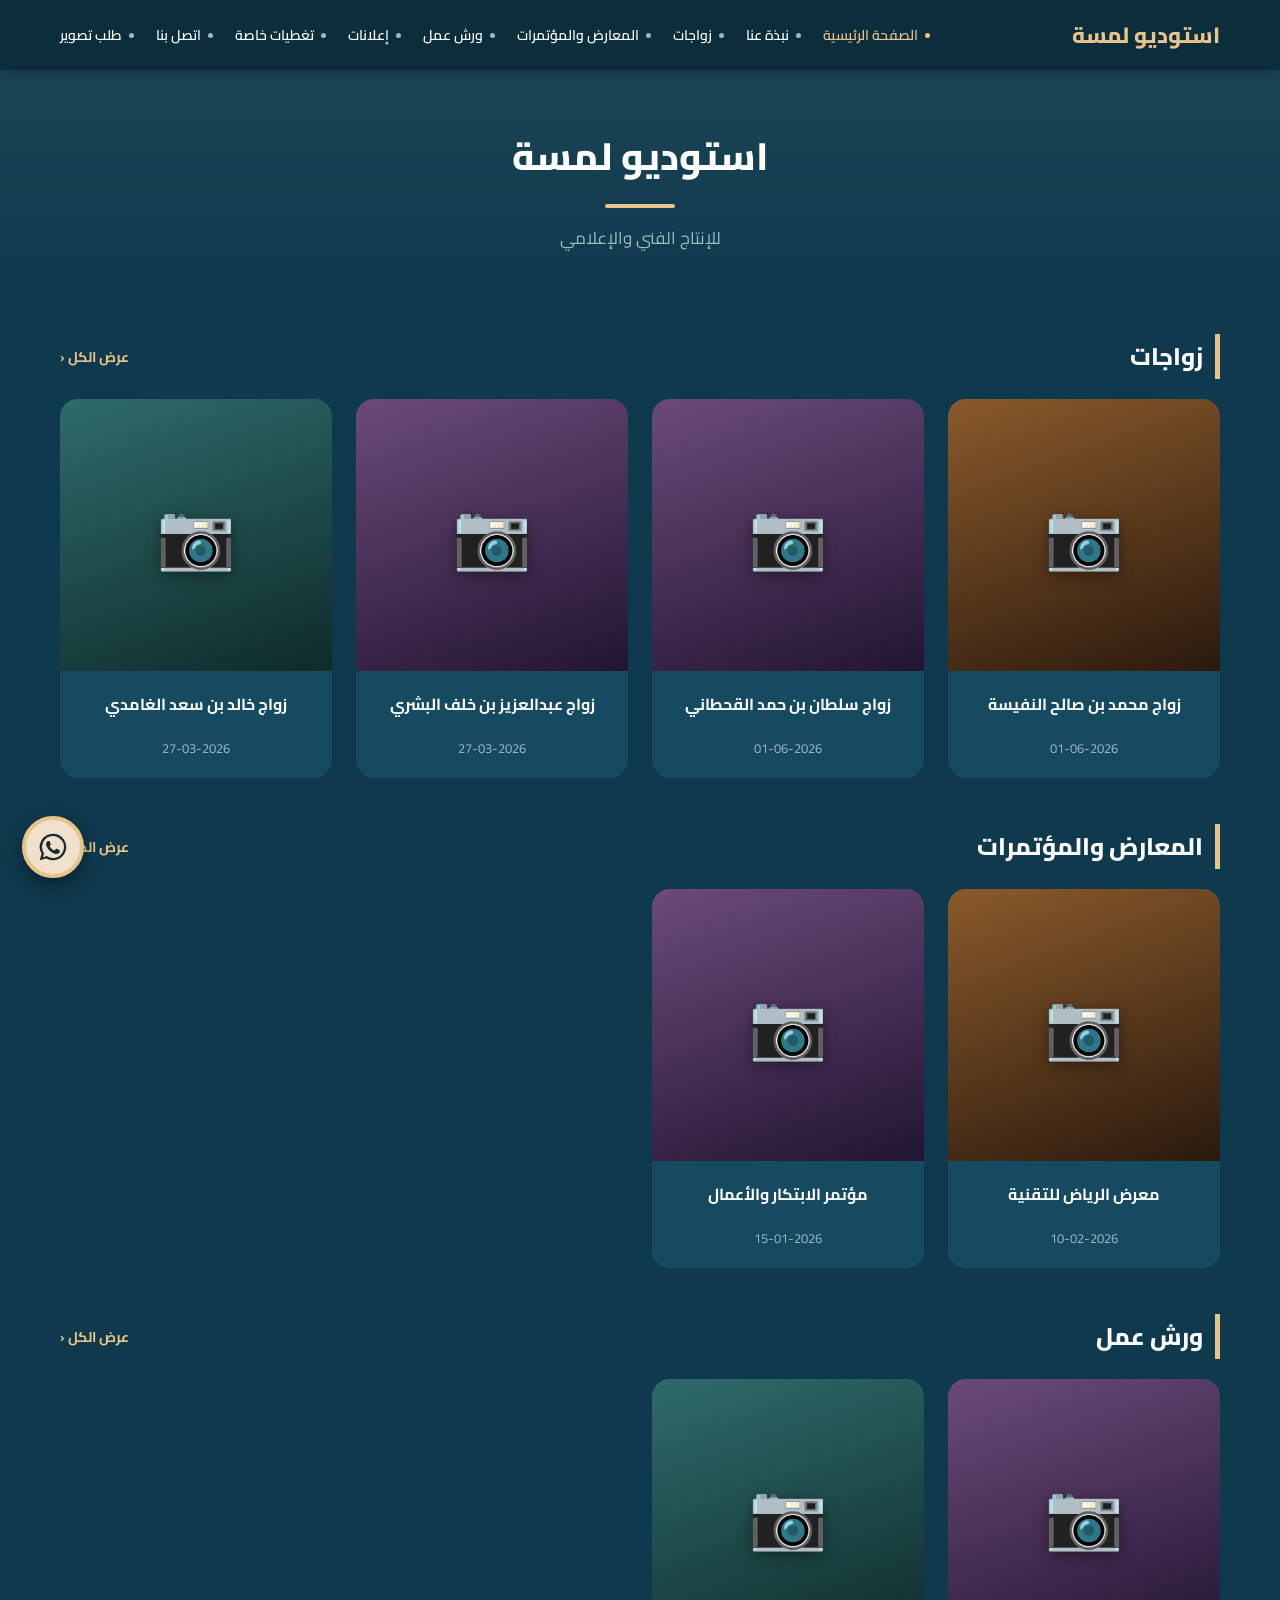
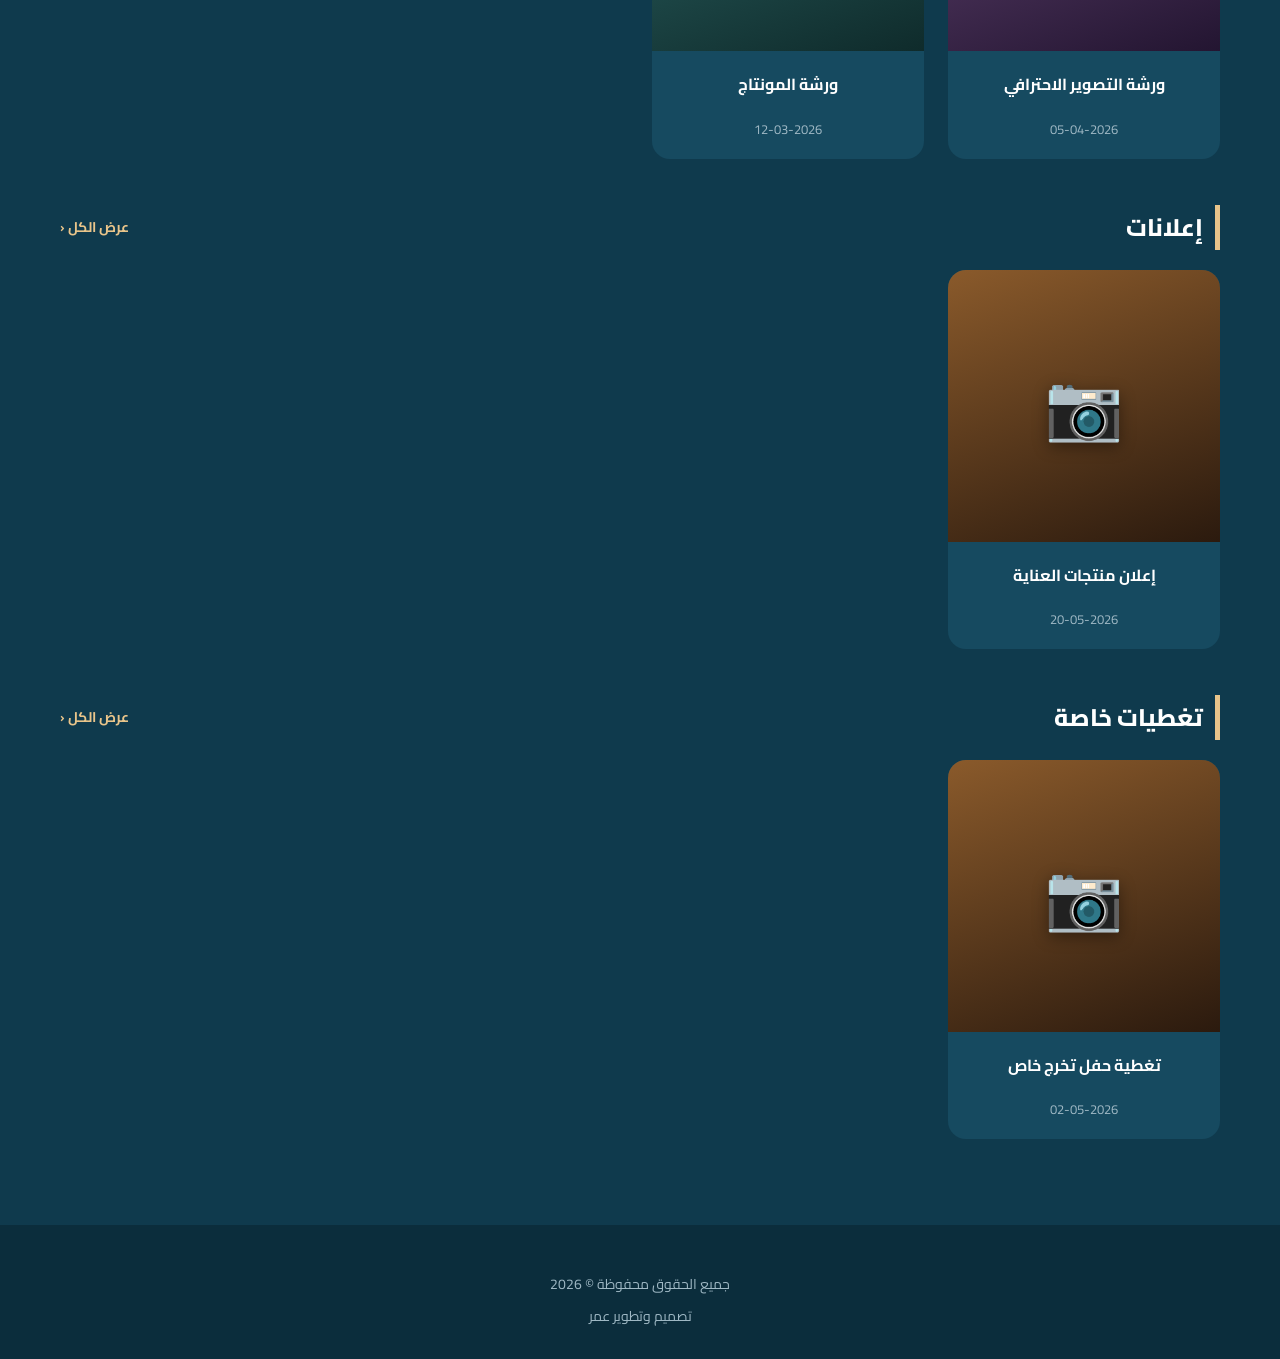
==== index.html @ 6d292be7 "إنشاء موقع زواجات مع لوحة الإدارة Co-Authored-By: Claude Sonnet 5.5 <noreply@anthropic.com> Claude-S" ====
<!DOCTYPE html>
<html lang="ar" dir="rtl">
<head>
<meta charset="UTF-8">
<meta name="viewport" content="width=device-width, initial-scale=1">
<title>جارٍ التحميل...</title>
<link href="https://fonts.googleapis.com/css2?family=Cairo:wght@400;600;700;800&display=swap" rel="stylesheet">
<link rel="stylesheet" href="style.css">
</head>
<body>

<header>
  <div class="header-in">
    <a href="#/" class="logo" id="logo"></a>
    <button class="menu-btn" id="menuBtn" aria-label="القائمة">☰</button>
    <nav id="nav"><ul id="menu"></ul></nav>
  </div>
</header>

<div id="view" style="flex:1;display:flex;flex-direction:column"></div>

<footer>
  <div class="social" id="social"></div>
  <p id="footText"></p>
  <p id="devText"></p>
</footer>

<a class="wa" id="waBtn" href="#" target="_blank" aria-label="واتساب">
  <svg viewBox="0 0 24 24"><path d="M12 2a10 10 0 0 0-8.6 15.1L2 22l5-1.3A10 10 0 1 0 12 2zm0 18.2c-1.5 0-3-.4-4.2-1.2l-.3-.2-3 .8.8-2.9-.2-.3A8.2 8.2 0 1 1 12 20.2zm4.5-6.1c-.2-.1-1.5-.7-1.7-.8-.2-.1-.4-.1-.6.1l-.8 1c-.1.2-.3.2-.5.1-1.4-.7-2.4-1.3-3.3-2.9-.1-.2 0-.4.1-.5l.4-.5.2-.4c.1-.2 0-.3 0-.5l-.8-1.8c-.2-.5-.4-.4-.6-.4h-.5c-.2 0-.5.1-.7.3-.2.3-.9.9-.9 2.2s.9 2.5 1.1 2.7c.1.2 1.8 2.8 4.4 3.9 1.6.7 2.2.7 3 .6.5-.1 1.5-.6 1.7-1.2.2-.6.2-1.100.2-1.200-.1-.1-.3-.2-.5-.3z"/></svg>
</a>

<div class="lightbox" id="lightbox"><button id="lbClose">✕</button><img id="lbImg" alt=""></div>

<script>
let D = null;
const view = document.getElementById('view');
let catPage = 1;

const esc = s => String(s ?? '').replace(/[&<>"']/g, c => ({'&':'&amp;','<':'&lt;','>':'&gt;','"':'&quot;',"'":'&#39;'}[c]));
const fmt = iso => { const m = /^(\d{4})-(\d{2})-(\d{2})$/.exec(iso||''); return m ? `${m[3]}-${m[2]}-${m[1]}` : (iso||''); };
const GRADS = [["#8a5a2b","#2b1a0e"],["#6b4a7a","#231531"],["#2f6b6b","#0f2b2b"],["#a07a3a","#35240e"],["#4a5f8a","#161f33"],["#7a3b3b","#2b1111"]];
const grad = id => { let h=0; for(const ch of String(id)) h=(h*31+ch.charCodeAt(0))>>>0; const g=GRADS[h%GRADS.length]; return `linear-gradient(160deg,${g[0]},${g[1]})`; };
const sorted = list => [...list].sort((a,b)=> (b.date||'').localeCompare(a.date||''));

async function init(){
  try{
    const r = await fetch('data.json?t=' + Date.now());
    if(!r.ok) throw 0;
    D = await r.json();
  }catch(e){
    view.innerHTML = '<div class="empty">تعذّر تحميل البيانات.<br>افتح الموقع من رابط الاستضافة (وليس بنقر الملف مباشرة).</div>';
    return;
  }
  applySettings();
  buildMenu();
  route();
}

function applySettings(){
  const s = D.settings, root = document.documentElement.style;
  root.setProperty('--bg', s.bg); root.setProperty('--bg-dark', s.bgDark);
  root.setProperty('--card', s.card); root.setProperty('--accent', s.accent);
  document.title = s.siteName;
  document.getElementById('logo').innerHTML = (s.logoImage ? `<img src="${esc(s.logoImage)}" alt="">` : '') + `<span>${esc(s.siteName)}</span>`;
  document.getElementById('footText').textContent = s.footerText || '';
  document.getElementById('devText').textContent = s.devText || '';
  const soc = [['x','X'],['instagram','IG'],['snap','SC'],['tiktok','TT'],['youtube','YT']];
  document.getElementById('social').innerHTML = soc.filter(([k])=>s.social && s.social[k]).map(([k,t])=>`<a href="${esc(s.social[k])}" target="_blank" rel="noopener">${t}</a>`).join('');
  document.getElementById('waBtn').href = waLink(s.waMessage);
}

function waLink(msg){ return `https://wa.me/${String(D.settings.waNumber||'').replace(/\D/g,'')}?text=${encodeURIComponent(msg||'')}`; }

function linkHref(l){
  if(l === 'home') return '#/';
  if(l === 'wa') return waLink(D.settings.waMessage);
  if(l.startsWith('cat:')) return '#/cat/' + l.slice(4);
  if(l.startsWith('page:')) return '#/page/' + l.slice(5);
  return l;
}

function buildMenu(){
  document.getElementById('menu').innerHTML = D.menu.map(m=>{
    const ext = m.link==='wa' || /^https?:/.test(m.link);
    return `<li><a href="${esc(linkHref(m.link))}" data-link="${esc(m.link)}" ${ext?'target="_blank" rel="noopener"':''}>${esc(m.label)}</a></li>`;
  }).join('');
}

function markActive(h){
  document.querySelectorAll('#menu a').forEach(a=>{
    a.classList.toggle('active', a.getAttribute('href') === h);
  });
}

function card(it){
  const cover = it.images && it.images[0];
  const n = (it.images||[]).length;
  return `<article class="card" onclick="location.hash='#/item/${esc(it.id)}'">
    <div class="thumb" style="background:${grad(it.id)}">
      ${cover ? `<img src="${esc(cover)}" alt="${esc(it.title)}" loading="lazy">` : `<span class="ph">📷</span>`}
      ${n>1 ? `<span class="count">${n} صور</span>` : ''}
    </div>
    <div class="info"><h3>${esc(it.title)}</h3><time>${fmt(it.date)}</time></div>
  </article>`;
}

function titleBlock(t, sub){
  return `<section class="page-title"><h1>${esc(t)}</h1>${sub?`<p>${esc(sub)}</p>`:''}</section>`;
}
function crumbs(...parts){
  return `<div class="crumbs"><div><a href="#/">الصفحة الرئيسية</a>${parts.map(p=>' &nbsp;›&nbsp; '+p).join('')}</div></div>`;
}

function route(){
  const h = location.hash || '#/';
  document.getElementById('nav').classList.remove('open');
  window.scrollTo(0,0);
  const parts = h.slice(2).split('/');

  if(parts[0]==='cat') return showCat(parts[1]);
  if(parts[0]==='item') return showItem(parts[1]);
  if(parts[0]==='page') return showPage(parts[1]);
  showHome();
}

function showHome(){
  markActive('#/');
  let html = titleBlock(D.settings.siteName, D.settings.tagline) + '<main>';
  let any = false;
  D.categories.forEach(c=>{
    const list = sorted(D.items.filter(i=>i.category===c.id)).slice(0,4);
    if(!list.length) return;
    any = true;
    html += `<div class="home-section"><div class="section-head"><h2>${esc(c.name)}</h2><a href="#/cat/${esc(c.id)}">عرض الكل ‹</a></div><div class="grid">${list.map(card).join('')}</div></div>`;
  });
  if(!any) html += '<div class="empty">لا توجد أعمال بعد.</div>';
  view.innerHTML = html + '</main>';
}

function showCat(id){
  const c = D.categories.find(x=>x.id===id);
  if(!c){ view.innerHTML = titleBlock('القسم غير موجود') + '<main><div class="empty">لم نجد هذا القسم.</div></main>'; return; }
  markActive('#/cat/'+id);
  const per = Math.max(1, +D.settings.perPage || 8);
  const list = sorted(D.items.filter(i=>i.category===id));
  const pages = Math.max(1, Math.ceil(list.length/per));
  if(catPage > pages) catPage = 1;
  let html = titleBlock(c.name) + crumbs(esc(c.name)) + '<main>';
  html += list.length ? `<div class="grid">${list.slice((catPage-1)*per, catPage*per).map(card).join('')}</div>` : '<div class="empty">لا توجد أعمال في هذا القسم بعد.</div>';
  if(pages > 1){
    html += '<div class="pager">';
    for(let i=1;i<=pages;i++) html += `<button class="${i===catPage?'on':''}" onclick="goPage(${i})">${i}</button>`;
    html += `<button ${catPage===pages?'disabled':''} onclick="goPage(${catPage+1})">«</button></div>`;
  }
  view.innerHTML = html + '</main>';
}
function goPage(n){ catPage = n; route(); }

let gi = 0, gimgs = [];
function showItem(id){
  const it = D.items.find(x=>x.id===id);
  if(!it){ view.innerHTML = titleBlock('العمل غير موجود') + '<main><div class="empty">لم نجد هذا العمل.</div></main>'; return; }
  const c = D.categories.find(x=>x.id===it.category);
  markActive(c ? '#/cat/'+c.id : '');
  gimgs = it.images || []; gi = 0;
  const msg = `${D.settings.waMessage || ''} ${it.title}`.trim();
  view.innerHTML = crumbs(...[c?`<a href="#/cat/${esc(c.id)}">${esc(c.name)}</a>`:'', esc(it.title)].filter(Boolean)) +
    `<main><div class="detail">
      <div class="gallery" id="gal" style="${gimgs.length?'':'background:'+grad(it.id)}"></div>
      <h1>${esc(it.title)}</h1><time>${fmt(it.date)}</time>
      ${it.description ? `<p class="desc">${esc(it.description)}</p>` : ''}
      <a class="btn" target="_blank" rel="noopener" href="${waLink(msg)}">اطلب تصوير مثل هذا عبر واتساب</a>
    </div></main>`;
  drawGallery();
  const gal = document.getElementById('gal');
  let x0 = null;
  gal.addEventListener('touchstart', e=>{ x0 = e.touches[0].clientX; }, {passive:true});
  gal.addEventListener('touchend', e=>{ if(x0===null) return; const dx = e.changedTouches[0].clientX - x0; if(Math.abs(dx)>50) moveG(dx<0?1:-1); x0=null; });
}
function drawGallery(){
  const g = document.getElementById('gal'); if(!g) return;
  if(!gimgs.length){ g.innerHTML = '<div class="ph">📷</div>'; return; }
  g.innerHTML = `<img src="${esc(gimgs[gi])}" alt="" onclick="openLb()">` +
    (gimgs.length>1 ? `<button class="arrow prev" onclick="moveG(-1)">›</button><button class="arrow next" onclick="moveG(1)">‹</button>
      <span class="num">${gi+1} / ${gimgs.length}</span>
      <div class="dots">${gimgs.map((_,i)=>`<i class="${i===gi?'on':''}"></i>`).join('')}</div>` : '');
}
function moveG(d){ gi = (gi + d + gimgs.length) % gimgs.length; drawGallery(); }
function openLb(){ document.getElementById('lbImg').src = gimgs[gi]; document.getElementById('lightbox').classList.add('open'); }
document.getElementById('lbClose').onclick = ()=>document.getElementById('lightbox').classList.remove('open');
document.getElementById('lightbox').onclick = e=>{ if(e.target.id==='lightbox') e.currentTarget.classList.remove('open'); };

function showPage(id){
  const p = (D.pages||[]).find(x=>x.id===id);
  if(!p){ view.innerHTML = titleBlock('الصفحة غير موجودة') + '<main><div class="empty">لم نجد هذه الصفحة.</div></main>'; return; }
  markActive('#/page/'+id);
  view.innerHTML = titleBlock(p.title) + crumbs(esc(p.title)) + `<main><div class="page-body">${esc(p.content)}</div></main>`;
}

document.getElementById('menuBtn').onclick = ()=>document.getElementById('nav').classList.toggle('open');
window.addEventListener('hashchange', ()=>{ catPage = 1; if(D) route(); });
init();
</script>
</body>
</html>
---- style.css ----
:root{
  --bg:#0f3a4d;
  --bg-dark:#0b2d3c;
  --card:#164a60;
  --accent:#e8c48a;
  --text:#ffffff;
  --muted:#9fb8c4;
}
*{box-sizing:border-box;margin:0;padding:0}
body{font-family:'Cairo',Tahoma,Arial,sans-serif;background:var(--bg);color:var(--text);min-height:100vh;display:flex;flex-direction:column}
a{color:inherit;text-decoration:none}
img{display:block;max-width:100%}

/* الهيدر */
header{background:var(--bg-dark);position:sticky;top:0;z-index:50;box-shadow:0 2px 12px rgba(0,0,0,.3)}
.header-in{max-width:1200px;margin:auto;display:flex;align-items:center;justify-content:space-between;padding:14px 20px}
.logo{font-size:22px;font-weight:800;color:var(--accent);display:flex;align-items:center;gap:10px}
.logo img{height:38px;width:auto}
nav ul{list-style:none;display:flex;gap:22px;flex-wrap:wrap}
nav a{font-size:14px;font-weight:600;display:flex;align-items:center;gap:7px;padding:4px 0;transition:.2s}
nav a::before{content:"";width:5px;height:5px;border-radius:50%;background:var(--muted)}
nav a:hover,nav a.active{color:var(--accent)}
nav a:hover::before,nav a.active::before{background:var(--accent)}
.menu-btn{display:none;background:none;border:0;color:#fff;font-size:28px;cursor:pointer}

/* عنوان الصفحة */
.page-title{background:linear-gradient(180deg,rgba(255,255,255,.05),transparent);text-align:center;padding:50px 20px 30px}
.page-title h1{font-size:38px;font-weight:800}
.page-title h1::after{content:"";display:block;width:70px;height:4px;background:var(--accent);border-radius:4px;margin:12px auto 0}
.page-title p{margin-top:14px;color:var(--muted);font-size:17px}
.crumbs{background:rgba(255,255,255,.06);padding:11px 20px;font-size:14px;color:var(--muted)}
.crumbs div{max-width:1200px;margin:auto}
.crumbs a:hover{color:var(--accent)}

main{flex:1;max-width:1200px;width:100%;margin:auto;padding:40px 20px}

/* الشبكة */
.grid{display:grid;grid-template-columns:repeat(4,1fr);gap:24px}
.card{background:var(--card);border-radius:18px;overflow:hidden;display:flex;flex-direction:column;transition:transform .25s,box-shadow .25s;cursor:pointer}
.card:hover{transform:translateY(-6px);box-shadow:0 12px 28px rgba(0,0,0,.4)}
.thumb{aspect-ratio:1/1;display:flex;align-items:center;justify-content:center;font-size:64px;position:relative;overflow:hidden}
.thumb img{width:100%;height:100%;object-fit:cover}
.thumb .ph{position:relative;z-index:1;filter:drop-shadow(0 4px 8px rgba(0,0,0,.4))}
.thumb .count{position:absolute;bottom:10px;left:10px;background:rgba(0,0,0,.6);font-size:12px;padding:3px 10px;border-radius:20px;z-index:2}
.info{padding:20px 14px 18px;text-align:center;display:flex;flex-direction:column;justify-content:space-between;gap:18px;flex:1}
.info h3{font-size:16px;font-weight:700;line-height:1.7}
.info time{font-size:13px;color:var(--muted)}

.section-head{display:flex;justify-content:space-between;align-items:center;margin:10px 0 20px}
.section-head h2{font-size:24px;font-weight:800;border-right:5px solid var(--accent);padding-right:12px}
.section-head a{color:var(--accent);font-weight:700;font-size:14px}
.home-section{margin-bottom:46px}

/* الترقيم */
.pager{display:flex;justify-content:center;gap:10px;margin-top:44px;flex-wrap:wrap}
.pager button{min-width:42px;height:42px;border-radius:50%;border:2px solid rgba(255,255,255,.2);background:transparent;color:#fff;font-family:inherit;font-size:16px;font-weight:700;cursor:pointer;transition:.2s}
.pager button:hover{border-color:var(--accent);color:var(--accent)}
.pager button.on{background:var(--accent);border-color:var(--accent);color:#0b2d3c}
.pager button:disabled{opacity:.3;cursor:default}

.empty{text-align:center;color:var(--muted);padding:60px 0;font-size:18px}

/* صفحة العمل */
.detail{max-width:900px;margin:auto}
.gallery{position:relative;background:#000;border-radius:18px;overflow:hidden;aspect-ratio:4/3;touch-action:pan-y}
.gallery img{width:100%;height:100%;object-fit:contain;cursor:zoom-in}
.gallery .ph{width:100%;height:100%;display:flex;align-items:center;justify-content:center;font-size:110px}
.gallery .arrow{position:absolute;top:50%;transform:translateY(-50%);width:44px;height:44px;border-radius:50%;border:0;background:rgba(0,0,0,.55);color:#fff;font-size:22px;cursor:pointer}
.gallery .arrow.prev{right:12px}
.gallery .arrow.next{left:12px}
.gallery .dots{position:absolute;bottom:12px;left:0;right:0;display:flex;justify-content:center;gap:7px}
.gallery .dots i{width:9px;height:9px;border-radius:50%;background:rgba(255,255,255,.4)}
.gallery .dots i.on{background:var(--accent)}
.gallery .num{position:absolute;top:12px;left:12px;background:rgba(0,0,0,.6);padding:3px 12px;border-radius:20px;font-size:13px}
.detail h1{font-size:30px;margin:26px 0 6px}
.detail time{color:var(--muted)}
.detail .desc{margin-top:18px;line-height:2;font-size:17px;white-space:pre-line}
.btn{display:inline-block;margin-top:26px;background:var(--accent);color:#0b2d3c;font-weight:800;font-family:inherit;font-size:16px;padding:13px 30px;border-radius:40px;border:0;cursor:pointer}
.btn:hover{filter:brightness(1.08)}
.page-body{max-width:850px;margin:auto;line-height:2.1;font-size:18px;white-space:pre-line}

/* تكبير الصورة */
.lightbox{position:fixed;inset:0;background:rgba(0,0,0,.92);z-index:200;display:none;align-items:center;justify-content:center}
.lightbox.open{display:flex}
.lightbox img{max-width:96vw;max-height:94vh;object-fit:contain}
.lightbox button{position:absolute;top:18px;left:18px;width:44px;height:44px;border-radius:50%;border:0;background:rgba(255,255,255,.15);color:#fff;font-size:22px;cursor:pointer}

/* الفوتر */
footer{background:var(--bg-dark);text-align:center;padding:30px 20px;font-size:14px;color:var(--muted)}
.social{display:flex;justify-content:center;gap:14px;margin-bottom:16px}
.social a{width:42px;height:42px;border-radius:50%;background:rgba(255,255,255,.08);display:flex;align-items:center;justify-content:center;font-size:15px;font-weight:800;color:#fff;transition:.2s}
.social a:hover{background:var(--accent);color:#0b2d3c}
footer p+p{margin-top:6px}

/* زر الواتساب */
.wa{position:fixed;bottom:22px;left:22px;width:62px;height:62px;border-radius:50%;background:#efe1cc;border:4px solid var(--accent);display:flex;align-items:center;justify-content:center;box-shadow:0 6px 18px rgba(0,0,0,.45);z-index:60;transition:.2s}
.wa:hover{transform:scale(1.1)}
.wa svg{width:32px;height:32px;fill:#1c2b30}

@media(max-width:1000px){.grid{grid-template-columns:repeat(3,1fr)}}
@media(max-width:760px){
  .menu-btn{display:block}
  nav{position:absolute;top:100%;right:0;left:0;background:var(--bg-dark);display:none;padding:10px 20px 18px}
  nav.open{display:block}
  nav ul{flex-direction:column;gap:6px}
  nav a{padding:10px 0;font-size:16px}
  .grid{grid-template-columns:repeat(2,1fr);gap:14px}
  .page-title h1{font-size:30px}
  .info h3{font-size:14px}
  .thumb{font-size:48px}
  .detail h1{font-size:23px}
}
@media(max-width:420px){.grid{grid-template-columns:1fr}}
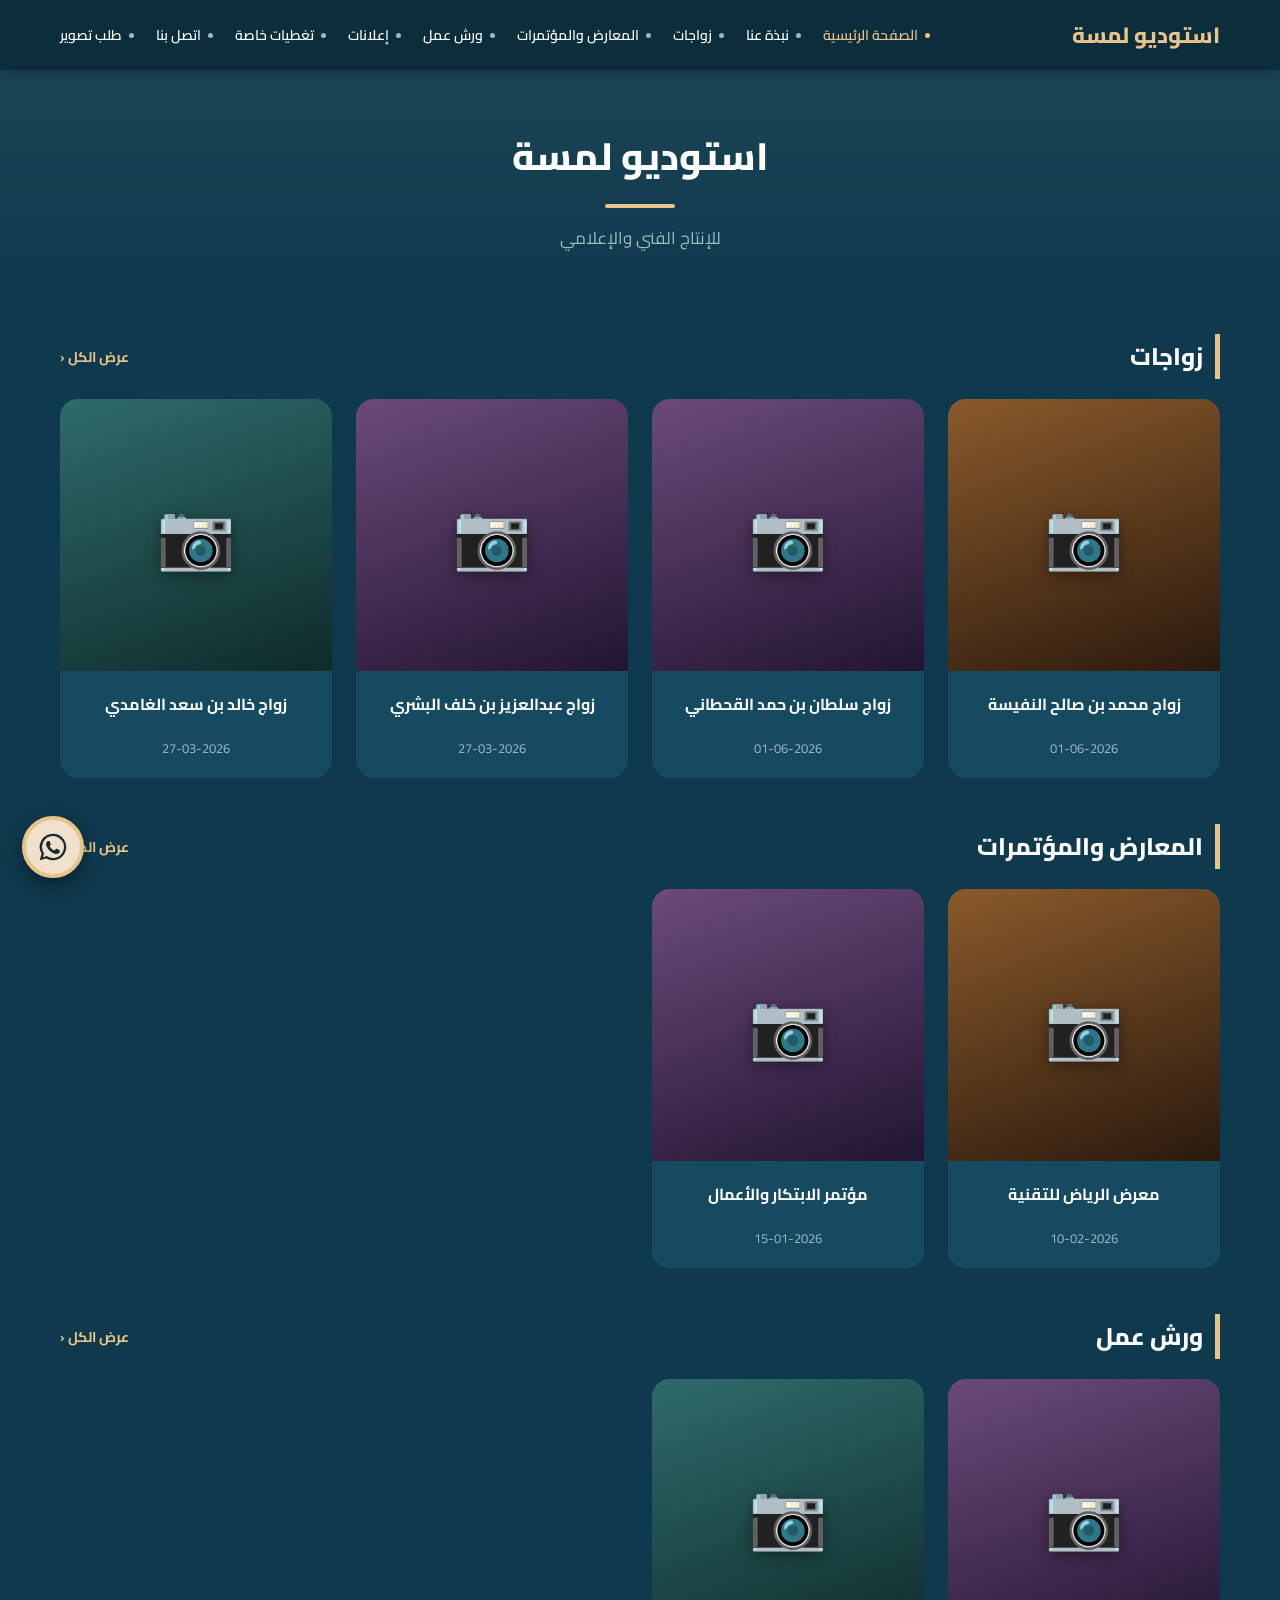
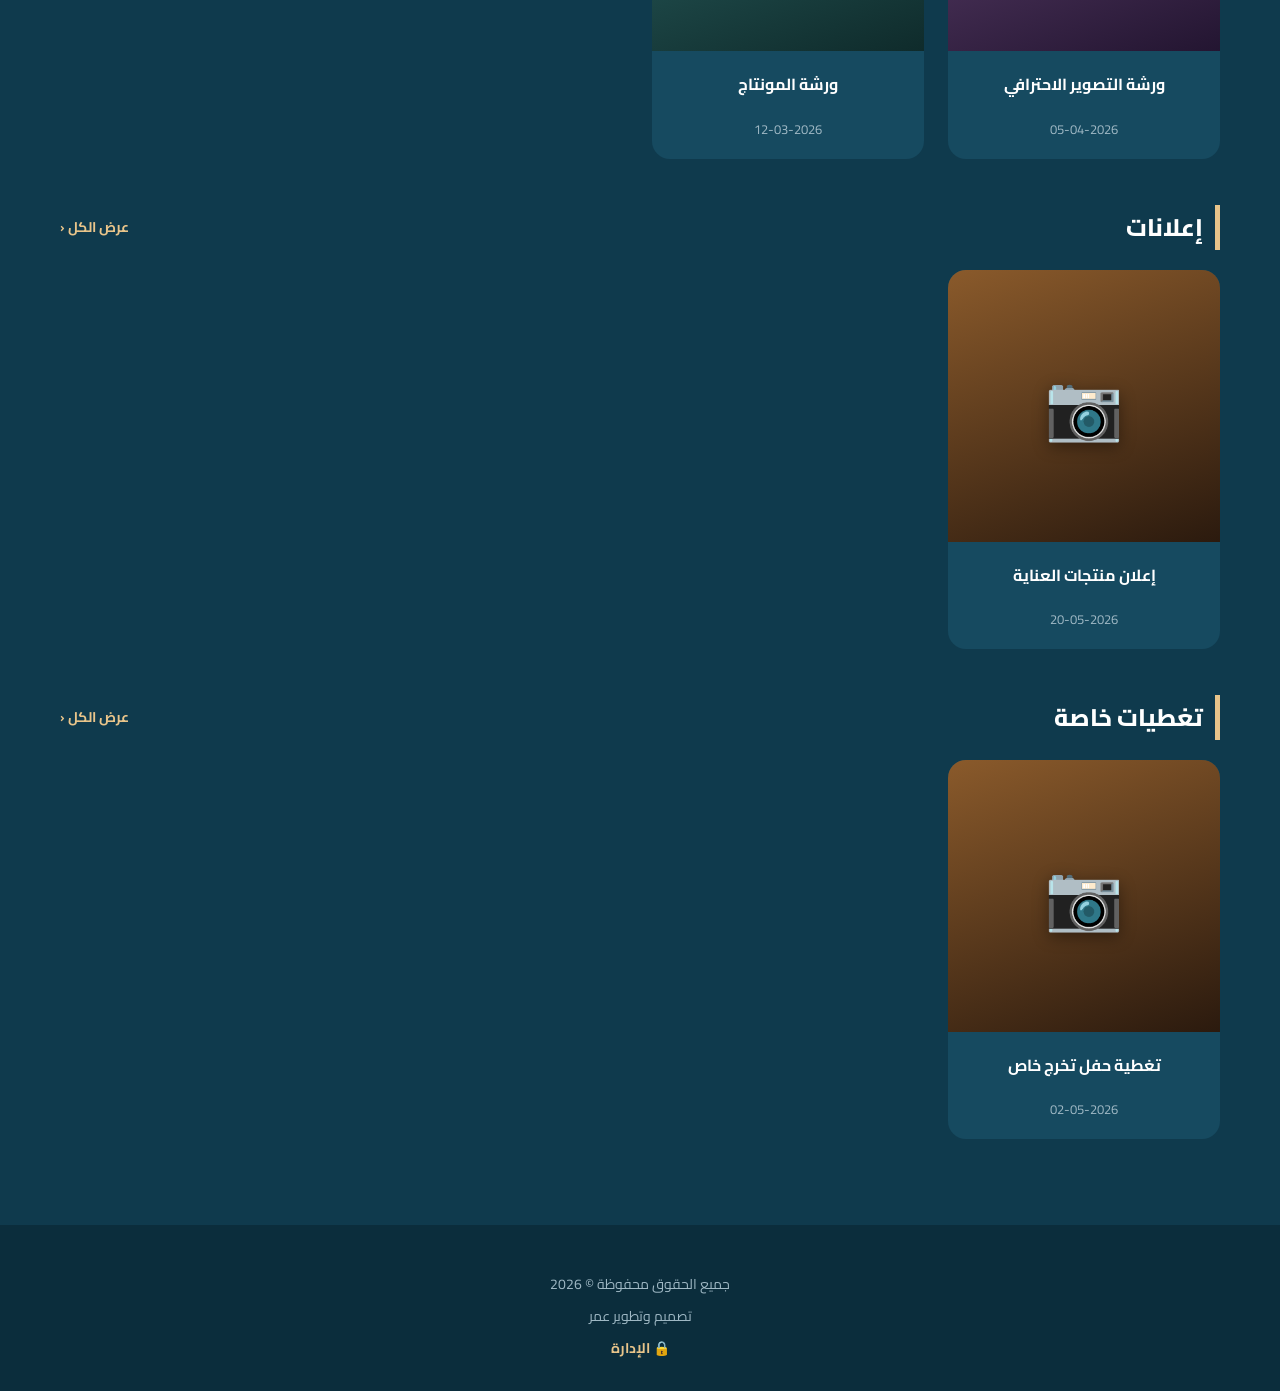
==== commit 0e3cf88f: "إضافة رابط الإدارة في أسفل الموقع Co-Authored-By: Claude Sonnet 5.5 <noreply@anthropic.com> Claude-S" ====
--- a/index.html
+++ b/index.html
@@ -23,6 +23,7 @@
   <div class="social" id="social"></div>
   <p id="footText"></p>
   <p id="devText"></p>
+  <p><a href="admin.html" style="color:var(--accent);font-weight:700">🔒 الإدارة</a></p>
 </footer>
 
 <a class="wa" id="waBtn" href="#" target="_blank" aria-label="واتساب">
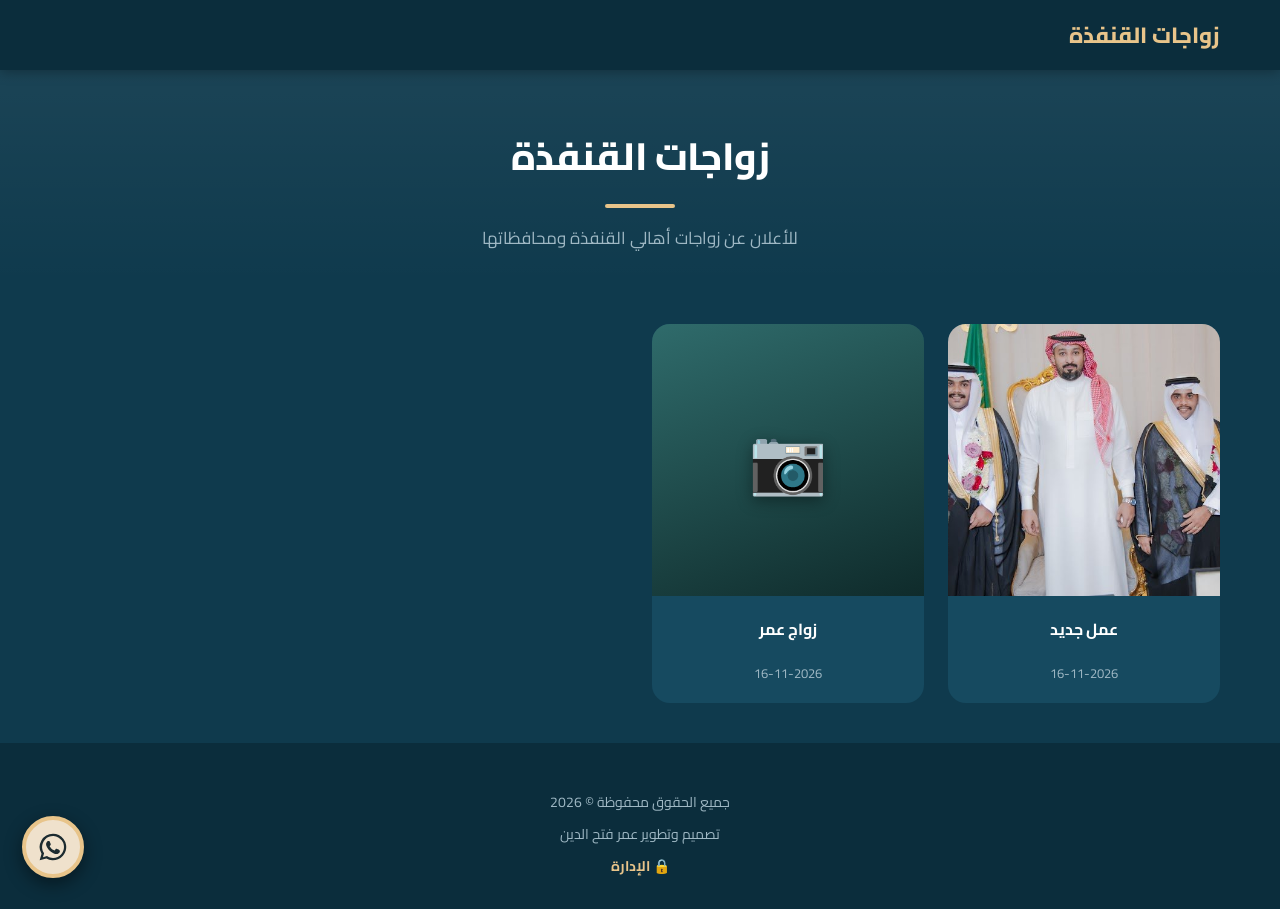
==== commit 0b256d36: "حذف الأقسام وإضافة مسودة وزر موافقة ونشر لكل عمل Co-Authored-By: Claude Sonnet 5.5 <noreply@anthropi" ====
--- a/index.html
+++ b/index.html
@@ -75,7 +75,7 @@
 function linkHref(l){
   if(l === 'home') return '#/';
   if(l === 'wa') return waLink(D.settings.waMessage);
-  if(l.startsWith('cat:')) return '#/cat/' + l.slice(4);
+  if(l.startsWith('cat:')) return '#/';
   if(l.startsWith('page:')) return '#/page/' + l.slice(5);
   return l;
 }
@@ -118,7 +118,6 @@
   window.scrollTo(0,0);
   const parts = h.slice(2).split('/');
 
-  if(parts[0]==='cat') return showCat(parts[1]);
   if(parts[0]==='item') return showItem(parts[1]);
   if(parts[0]==='page') return showPage(parts[1]);
   showHome();
@@ -126,28 +125,12 @@
 
 function showHome(){
   markActive('#/');
-  let html = titleBlock(D.settings.siteName, D.settings.tagline) + '<main>';
-  let any = false;
-  D.categories.forEach(c=>{
-    const list = sorted(D.items.filter(i=>i.category===c.id)).slice(0,4);
-    if(!list.length) return;
-    any = true;
-    html += `<div class="home-section"><div class="section-head"><h2>${esc(c.name)}</h2><a href="#/cat/${esc(c.id)}">عرض الكل ‹</a></div><div class="grid">${list.map(card).join('')}</div></div>`;
-  });
-  if(!any) html += '<div class="empty">لا توجد أعمال بعد.</div>';
-  view.innerHTML = html + '</main>';
-}
-
-function showCat(id){
-  const c = D.categories.find(x=>x.id===id);
-  if(!c){ view.innerHTML = titleBlock('القسم غير موجود') + '<main><div class="empty">لم نجد هذا القسم.</div></main>'; return; }
-  markActive('#/cat/'+id);
   const per = Math.max(1, +D.settings.perPage || 8);
-  const list = sorted(D.items.filter(i=>i.category===id));
+  const list = sorted(D.items.filter(i=>i.published !== false));
   const pages = Math.max(1, Math.ceil(list.length/per));
   if(catPage > pages) catPage = 1;
-  let html = titleBlock(c.name) + crumbs(esc(c.name)) + '<main>';
-  html += list.length ? `<div class="grid">${list.slice((catPage-1)*per, catPage*per).map(card).join('')}</div>` : '<div class="empty">لا توجد أعمال في هذا القسم بعد.</div>';
+  let html = titleBlock(D.settings.siteName, D.settings.tagline) + '<main>';
+  html += list.length ? `<div class="grid">${list.slice((catPage-1)*per, catPage*per).map(card).join('')}</div>` : '<div class="empty">لا توجد أعمال بعد.</div>';
   if(pages > 1){
     html += '<div class="pager">';
     for(let i=1;i<=pages;i++) html += `<button class="${i===catPage?'on':''}" onclick="goPage(${i})">${i}</button>`;
@@ -155,17 +138,16 @@
   }
   view.innerHTML = html + '</main>';
 }
-function goPage(n){ catPage = n; route(); }
+function goPage(n){ catPage = n; route(); window.scrollTo(0,0); }
 
 let gi = 0, gimgs = [];
 function showItem(id){
-  const it = D.items.find(x=>x.id===id);
+  const it = D.items.find(x=>x.id===id && x.published !== false);
   if(!it){ view.innerHTML = titleBlock('العمل غير موجود') + '<main><div class="empty">لم نجد هذا العمل.</div></main>'; return; }
-  const c = D.categories.find(x=>x.id===it.category);
-  markActive(c ? '#/cat/'+c.id : '');
+  markActive('#/');
   gimgs = it.images || []; gi = 0;
   const msg = `${D.settings.waMessage || ''} ${it.title}`.trim();
-  view.innerHTML = crumbs(...[c?`<a href="#/cat/${esc(c.id)}">${esc(c.name)}</a>`:'', esc(it.title)].filter(Boolean)) +
+  view.innerHTML = crumbs(esc(it.title)) +
     `<main><div class="detail">
       <div class="gallery" id="gal" style="${gimgs.length?'':'background:'+grad(it.id)}"></div>
       <h1>${esc(it.title)}</h1><time>${fmt(it.date)}</time>
@@ -199,7 +181,7 @@
 }
 
 document.getElementById('menuBtn').onclick = ()=>document.getElementById('nav').classList.toggle('open');
-window.addEventListener('hashchange', ()=>{ catPage = 1; if(D) route(); });
+window.addEventListener('hashchange', ()=>{ if(!/^#\/?$/.test(location.hash)) {} catPage = 1; if(D) route(); });
 init();
 </script>
 </body>
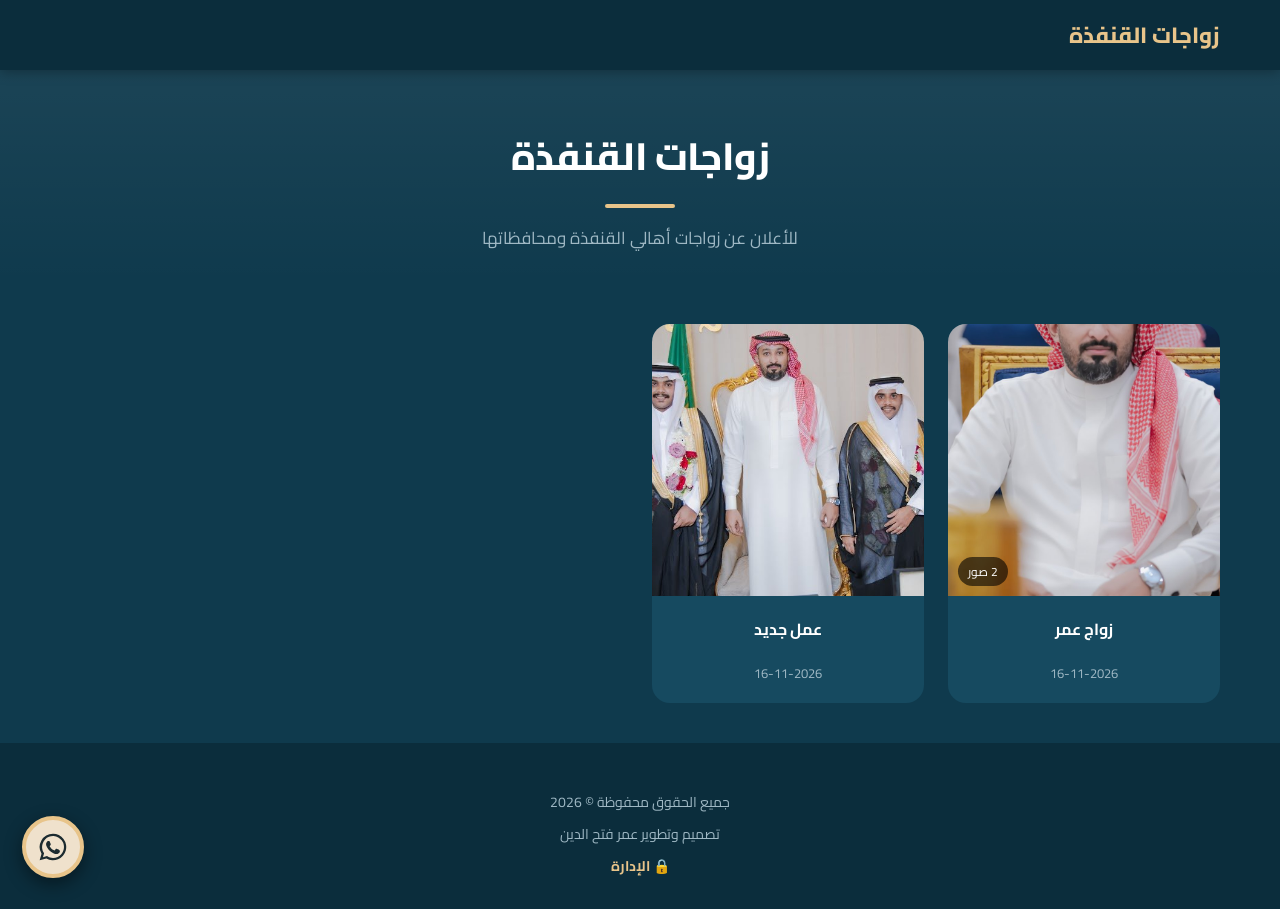
==== commit 17652df6: "حذف زر اطلب تصوير مثل هذا من صفحة العمل Co-Authored-By: Claude Sonnet 5.5 <noreply@anthropic.com> Cl" ====
--- a/index.html
+++ b/index.html
@@ -109,7 +109,7 @@
   return `<section class="page-title"><h1>${esc(t)}</h1>${sub?`<p>${esc(sub)}</p>`:''}</section>`;
 }
 function crumbs(...parts){
-  return `<div class="crumbs"><div><a href="#/">الصفحة الرئيسية</a>${parts.map(p=>' &nbsp;›&nbsp; '+p).join('')}</div></div>`;
+  return `<div class="crumbs"><div><a href="#/">→ العودة إلى الأعمال</a>${parts.map(p=>' &nbsp;›&nbsp; '+p).join('')}</div></div>`;
 }
 
 function route(){
@@ -146,13 +146,11 @@
   if(!it){ view.innerHTML = titleBlock('العمل غير موجود') + '<main><div class="empty">لم نجد هذا العمل.</div></main>'; return; }
   markActive('#/');
   gimgs = it.images || []; gi = 0;
-  const msg = `${D.settings.waMessage || ''} ${it.title}`.trim();
   view.innerHTML = crumbs(esc(it.title)) +
     `<main><div class="detail">
       <div class="gallery" id="gal" style="${gimgs.length?'':'background:'+grad(it.id)}"></div>
       <h1>${esc(it.title)}</h1><time>${fmt(it.date)}</time>
       ${it.description ? `<p class="desc">${esc(it.description)}</p>` : ''}
-      <a class="btn" target="_blank" rel="noopener" href="${waLink(msg)}">اطلب تصوير مثل هذا عبر واتساب</a>
     </div></main>`;
   drawGallery();
   const gal = document.getElementById('gal');
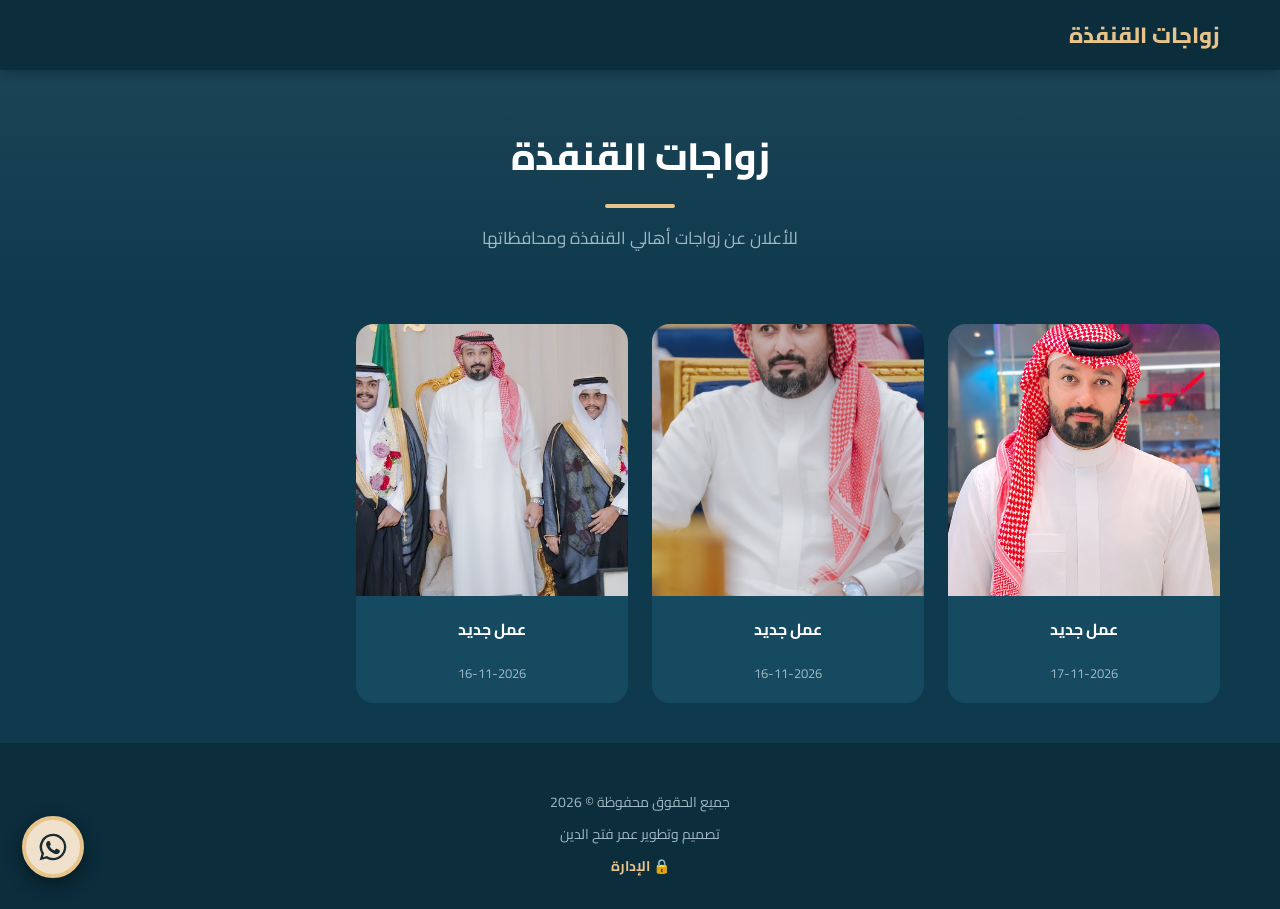
==== commit e48f4497: "الصفحة الرئيسية تقرأ البيانات والصور من GitHub مباشرة Co-Authored-By: Claude Sonnet 5.5 <noreply@ant" ====
--- a/index.html
+++ b/index.html
@@ -34,6 +34,10 @@
 
 <script>
 let D = null;
+// البيانات والصور تُقرأ من GitHub مباشرة، فيظهر أي حفظ بدون انتظار إعادة بناء الموقع
+const RAW = 'https://raw.githubusercontent.com/alaqrab009/zwajat/main/';
+const imgUrl = p => (p && p.startsWith('images/')) ? RAW + p : p;
+const imgFallback = p => `onerror="this.onerror=null;this.src='${esc(p)}'"`;
 const view = document.getElementById('view');
 let catPage = 1;
 
@@ -45,9 +49,16 @@
 
 async function init(){
   try{
-    const r = await fetch('data.json?t=' + Date.now());
-    if(!r.ok) throw 0;
-    D = await r.json();
+    let r;
+    try{
+      r = await fetch(RAW + 'data.json?t=' + Math.floor(Date.now()/30000), { cache:'no-store' });
+      if(!r.ok) throw 0;
+      D = await r.json();
+    }catch(e){
+      r = await fetch('data.json?t=' + Date.now(), { cache:'no-store' });
+      if(!r.ok) throw 0;
+      D = await r.json();
+    }
   }catch(e){
     view.innerHTML = '<div class="empty">تعذّر تحميل البيانات.<br>افتح الموقع من رابط الاستضافة (وليس بنقر الملف مباشرة).</div>';
     return;
@@ -62,7 +73,7 @@
   root.setProperty('--bg', s.bg); root.setProperty('--bg-dark', s.bgDark);
   root.setProperty('--card', s.card); root.setProperty('--accent', s.accent);
   document.title = s.siteName;
-  document.getElementById('logo').innerHTML = (s.logoImage ? `<img src="${esc(s.logoImage)}" alt="">` : '') + `<span>${esc(s.siteName)}</span>`;
+  document.getElementById('logo').innerHTML = (s.logoImage ? `<img src="${esc(imgUrl(s.logoImage))}" alt="" ${imgFallback(s.logoImage)}>` : '') + `<span>${esc(s.siteName)}</span>`;
   document.getElementById('footText').textContent = s.footerText || '';
   document.getElementById('devText').textContent = s.devText || '';
   const soc = [['x','X'],['instagram','IG'],['snap','SC'],['tiktok','TT'],['youtube','YT']];
@@ -98,7 +109,7 @@
   const n = (it.images||[]).length;
   return `<article class="card" onclick="location.hash='#/item/${esc(it.id)}'">
     <div class="thumb" style="background:${grad(it.id)}">
-      ${cover ? `<img src="${esc(cover)}" alt="${esc(it.title)}" loading="lazy">` : `<span class="ph">📷</span>`}
+      ${cover ? `<img src="${esc(imgUrl(cover))}" alt="${esc(it.title)}" loading="lazy" ${imgFallback(cover)}>` : `<span class="ph">📷</span>`}
       ${n>1 ? `<span class="count">${n} صور</span>` : ''}
     </div>
     <div class="info"><h3>${esc(it.title)}</h3><time>${fmt(it.date)}</time></div>
@@ -145,7 +156,7 @@
   const it = D.items.find(x=>x.id===id && x.published !== false);
   if(!it){ view.innerHTML = titleBlock('العمل غير موجود') + '<main><div class="empty">لم نجد هذا العمل.</div></main>'; return; }
   markActive('#/');
-  gimgs = it.images || []; gi = 0;
+  gimgs = (it.images || []).map(imgUrl); gi = 0;
   view.innerHTML = crumbs(esc(it.title)) +
     `<main><div class="detail">
       <div class="gallery" id="gal" style="${gimgs.length?'':'background:'+grad(it.id)}"></div>
